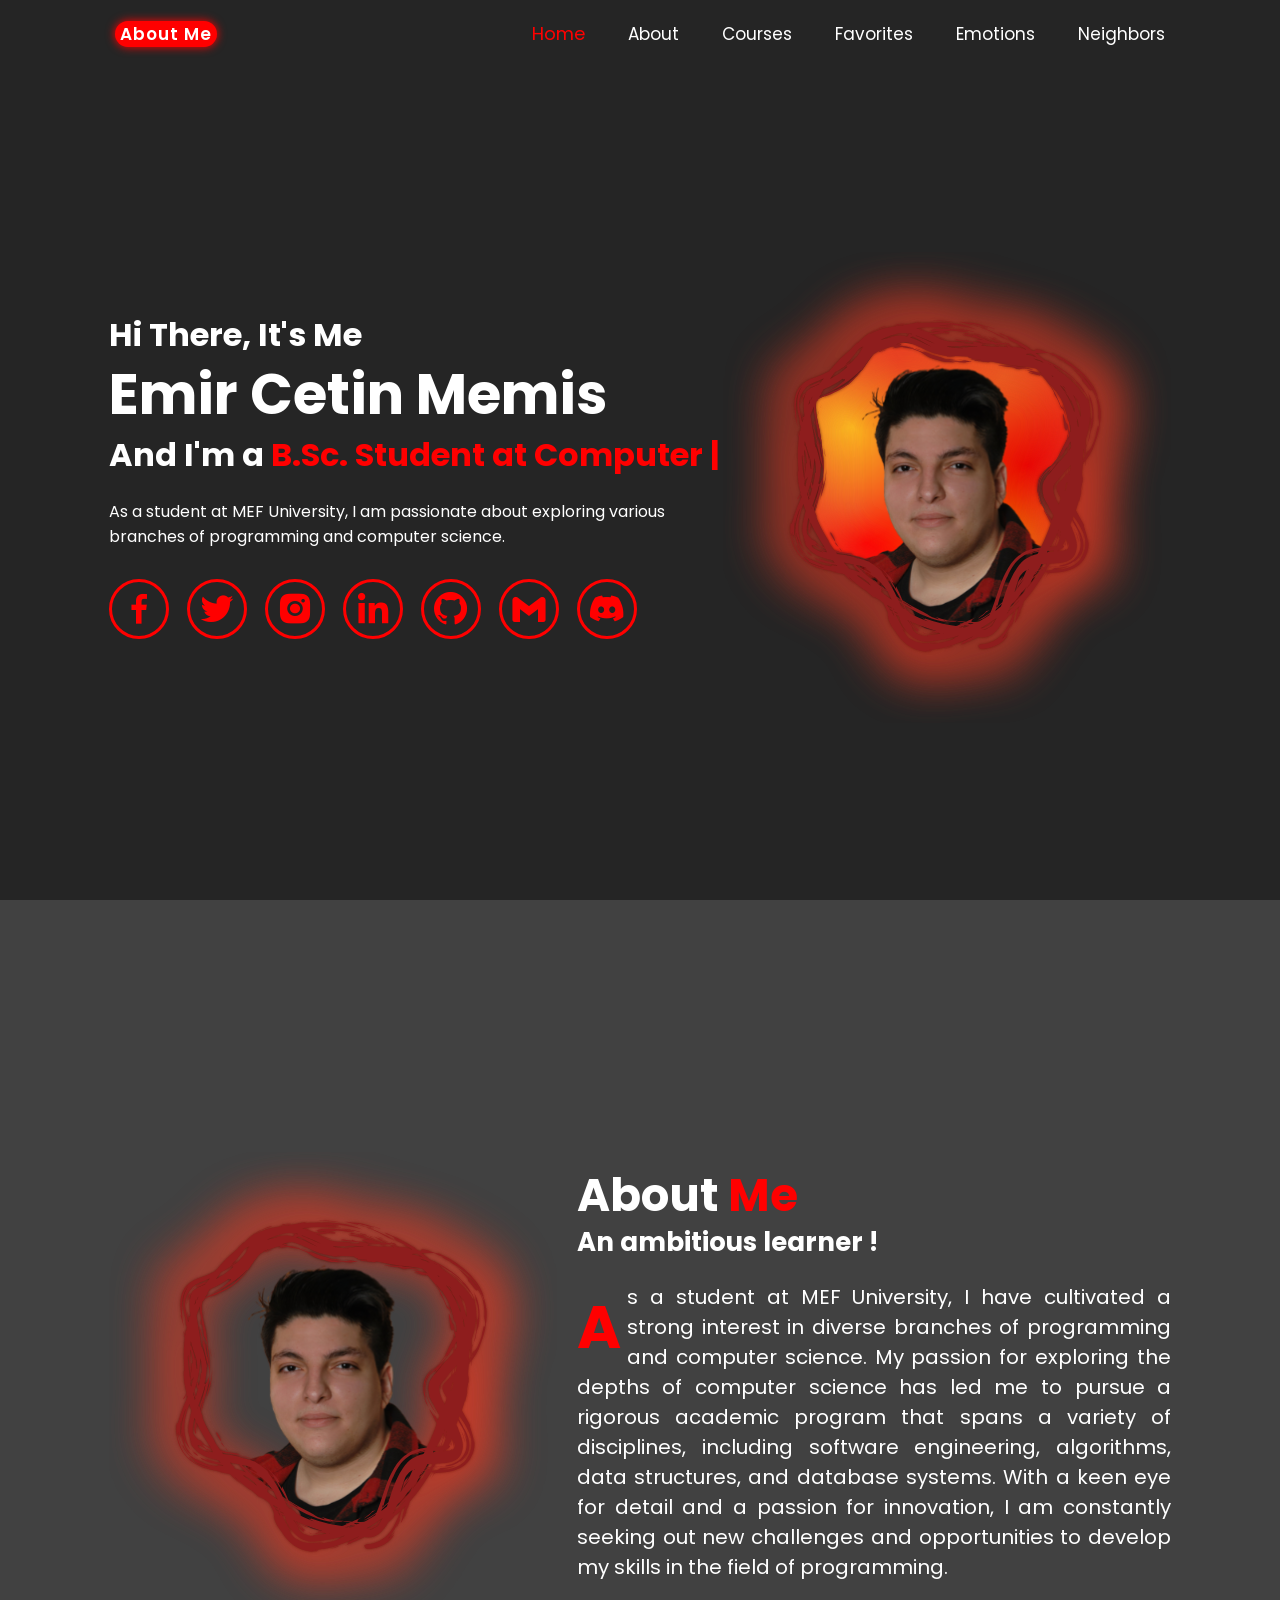
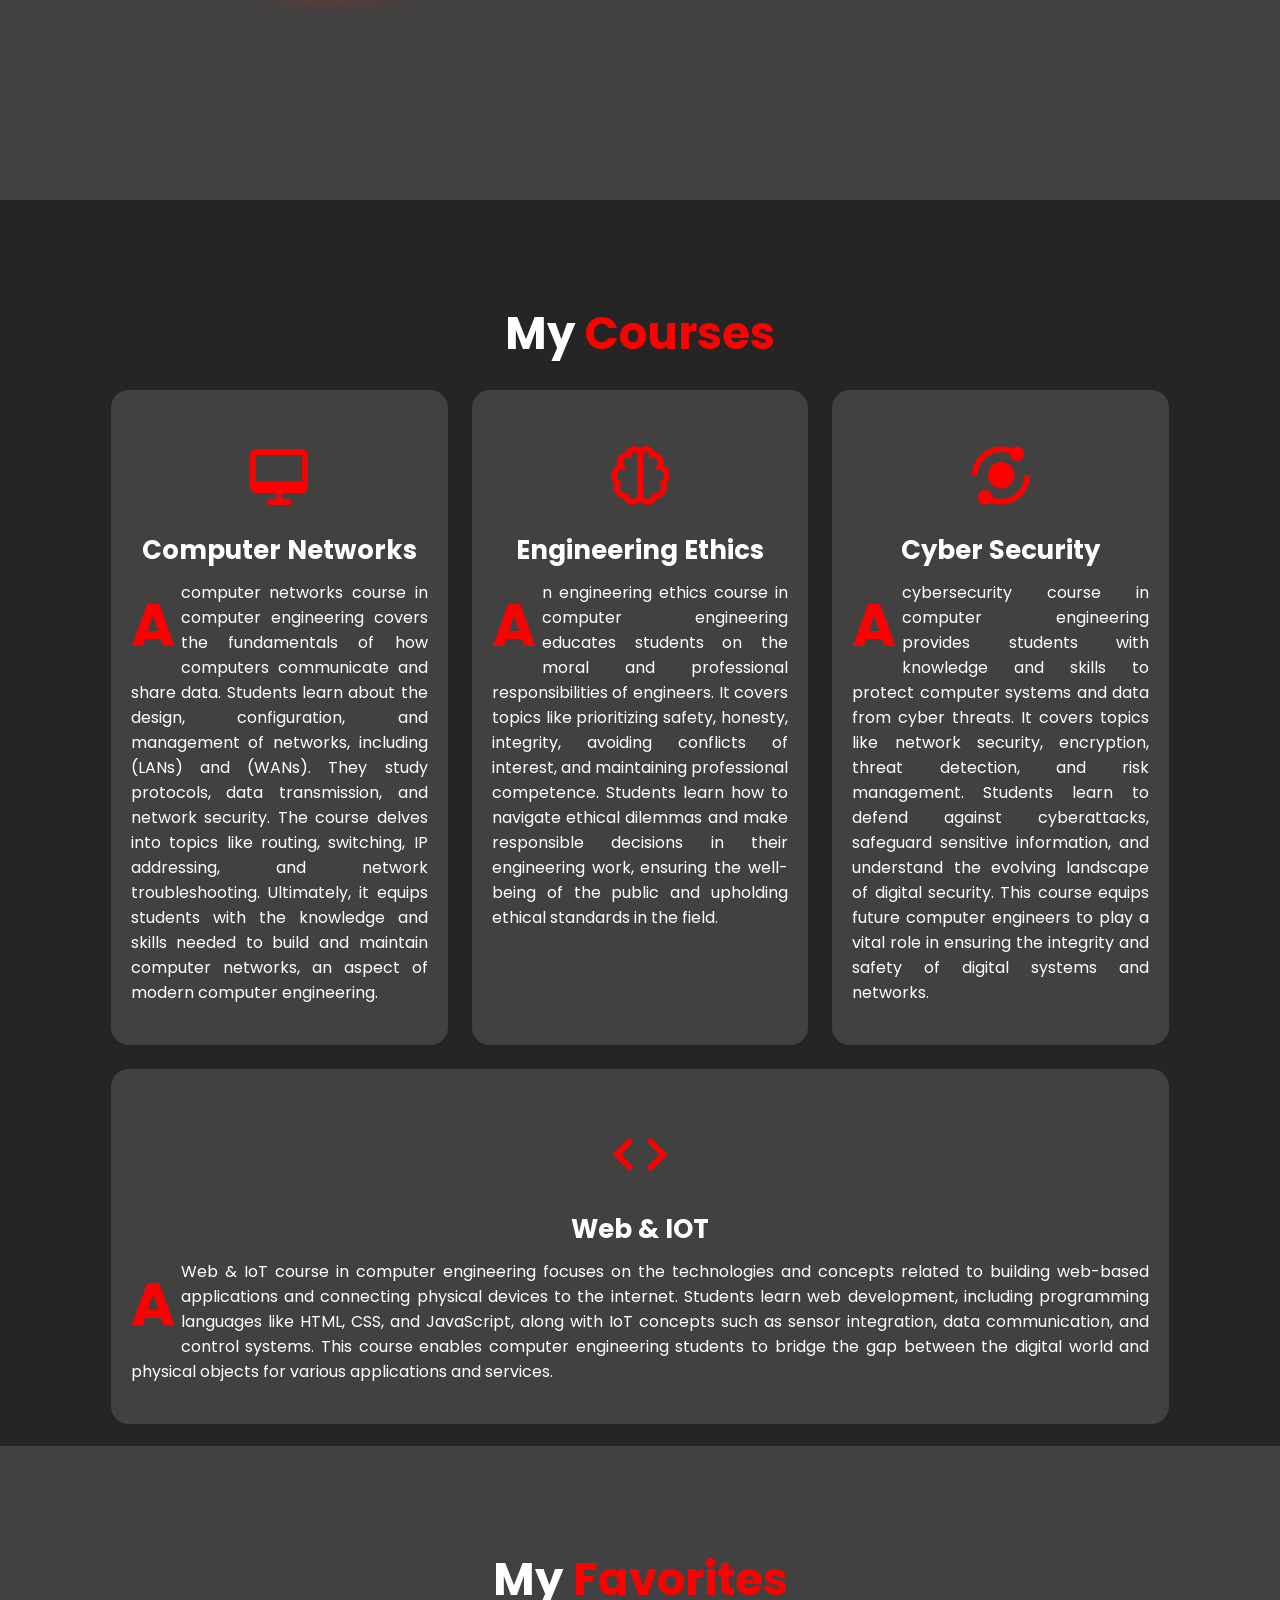
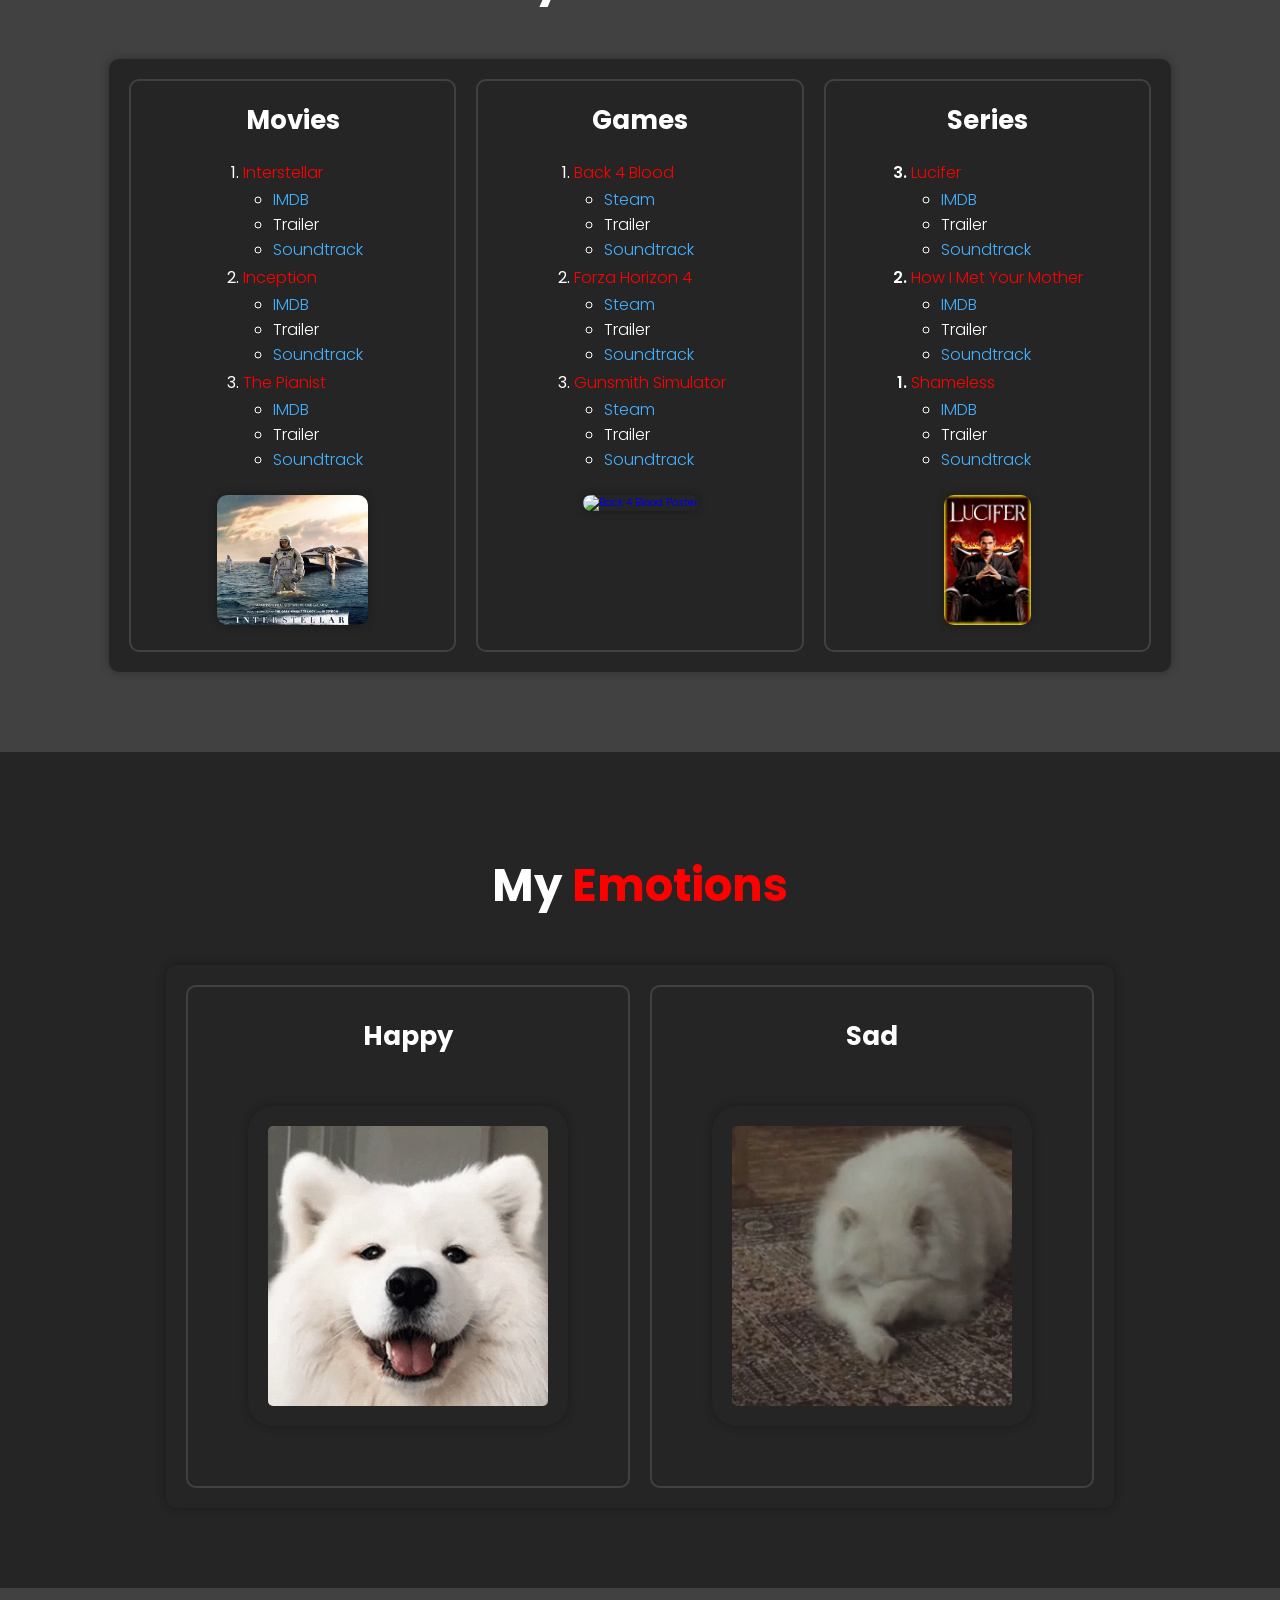
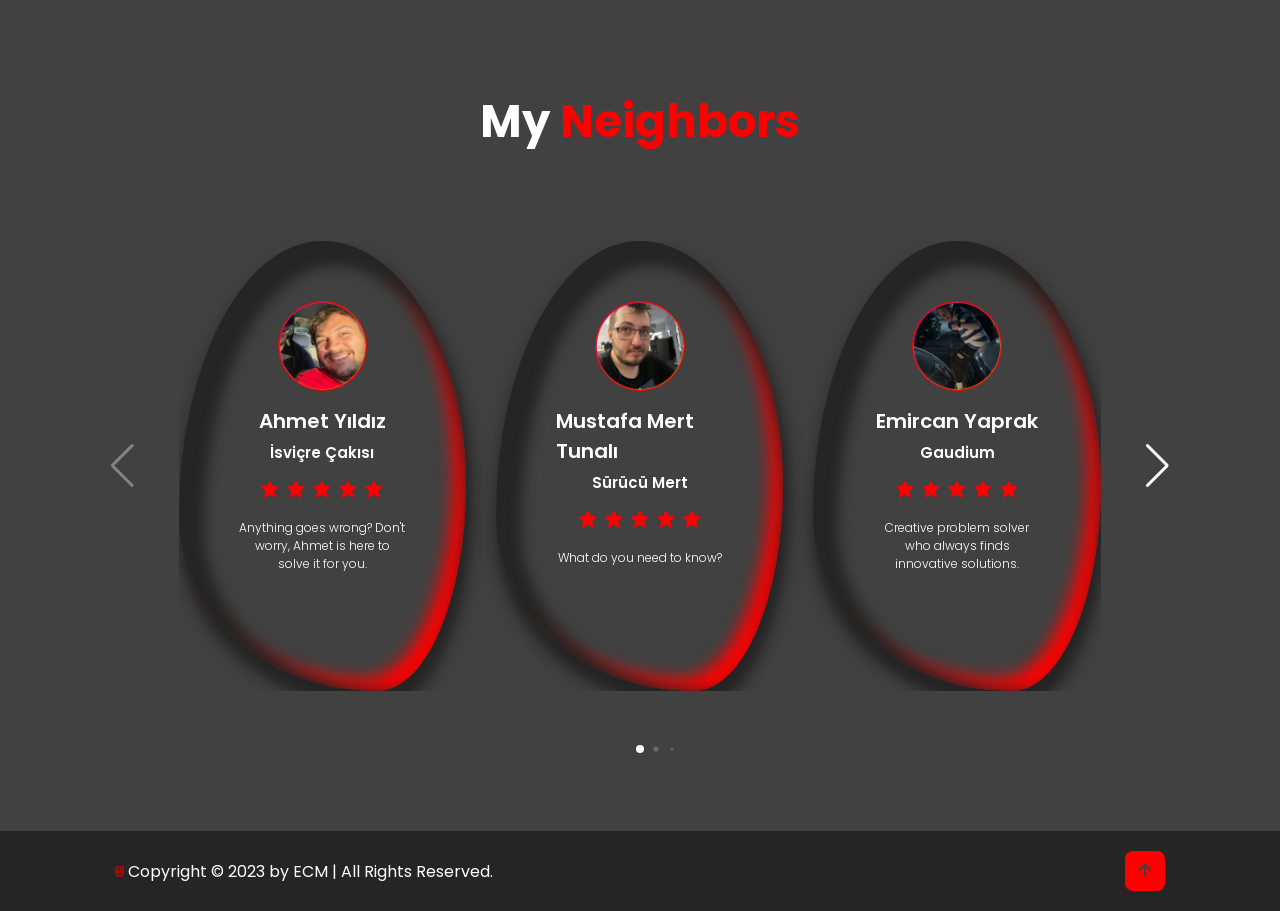
==== index.html @ 89699584 "name change upon index error" ====
<!DOCTYPE html>
<html data-theme="dark">
    <head>
        <meta charset="UTF-8">
        <meta http-equiv="X-UA-Compatible" content="IE=edge">
        <meta name="viewport" content="width=device-width, initial-scale=1.0">

        <meta name="keywords" content="EÇM, ECM, ecm, eçm, emir, çetin, memiş, cetin, memis, emir çetin, emir cetin, emir memis, emir memiş, cetin memis, cetin memis, emir çetin memiş, emir cetin memis, Emir Çetin Memiş, Emir Cetin Memis">
        <meta name="description" content="This is about me page of Emir Cetin Memis">
        <meta name="Copyright" content="@Emir Cetin Memis | All rights reserved">
        <meta name="title" content="AboutMe - Emir Cetin Memis">
        <meta name="author" content="Emir Cetin Memis">
        <meta name="language" content="English">

        <title>AboutMe - Emir Cetin Memis</title>
        <link rel="icon" href="assets/site/favicon.ico">
        
        <link href='https://unpkg.com/boxicons@2.1.4/css/boxicons.min.css' rel='stylesheet'>
        <link rel="stylesheet" href="https://cdn.jsdelivr.net/npm/swiper@9/swiper-bundle.min.css">
        <link rel="stylesheet" href="styles/styleme.css">
    </head>
    <body>
        <header class="header">
            <button id="mode-toggle" class="theme_switcher">About Me</button>
            <div class='bx bx-menu' id="menu-icon"></div>
            <nav class="navbar">
                <a href="#home" class="active">Home</a>
                <a href="#about">About</a>
                <a href="#courses">Courses</a>
                <a href="#favorites">Favorites</a>
                <a href="#emotions">Emotions</a>
                <a href="#neighbors">Neighbors</a>
            </nav>
        </header>

        <section class="home" id="home">
            <div class="home-content">
                <h3>Hi There, It's Me</h3>
                <h1>Emir Cetin Memis</h1>
                <h3>And I'm a <span class="multiple-text"></span></h3>
                <p>As a student at MEF University, I am passionate about exploring various branches of programming and computer science.</p>
                <div class="social-media">
                    <a href="https://www.facebook.com/emircetinmemis" target="_blank"><i class='bx bxl-facebook'></i></a>
                    <a href="https://twitter.com/emircetinmemis" target="_blank"><i class='bx bxl-twitter'></i></a>
                    <a href="https://www.instagram.com/emircetinmemis.ecm" target="_blank"><i class='bx bxl-instagram-alt'></i></a>
                    <a href="https://www.linkedin.com/in/emircetinmemis" target="_blank"><i class='bx bxl-linkedin'></i></a>
                    <a href="https://github.com/emircetinmemis" target="_blank"><i class='bx bxl-github'></i></a>
                    <a href="mailto:memise@mef.edu.tr"><i class='bx bxl-gmail'></i></a>
                    <a href="https://discordapp.com/channels/422837677201817620" target="_blank"><i class='bx bxl-discord-alt'></i></a>
                </div>
            </div>
            <div class="home-img">
                <img src="assets/ecm/home.svg" alt="">
            </div>
        </section>

        <section class="about" id="about">
            <div class="about-img">
                <img src="assets/ecm/about.svg" alt="">
            </div>

            <div class="about-content">
                <h2 class="heading">About <span>Me</span></h2>
                <h3>An ambitious learner !</h3>
                <p><span class="drop_caps">A</span>s a student at MEF University, I have cultivated a strong interest in diverse branches of programming and computer science. My passion for exploring the depths of computer science has led me to pursue a rigorous academic program that spans a variety of disciplines, including software engineering, algorithms, data structures, and database systems. With a keen eye for detail and a passion for innovation, I am constantly seeking out new challenges and opportunities to develop my skills in the field of programming.</p>
            </div>
        </section>

        <section class="courses" id="courses">
            <h2 class="heading">My <span>Courses</span></h2>
            <div class="courses-container equal-height">
                <div class="courses-box">
                    <i class='bx bx-desktop'></i>
                    <h3>Computer Networks</h3>
                    <p><span class="drop_caps">A</span>computer networks course in computer engineering covers the fundamentals of how computers communicate and share data. Students learn about the design, configuration, and management of networks, including (LANs) and (WANs). They study protocols, data transmission, and network security. The course delves into topics like routing, switching, IP addressing, and network troubleshooting. Ultimately, it equips students with the knowledge and skills needed to build and maintain computer networks, an aspect of modern computer engineering.</p>
                    <!-- <a href="#" class="btn">Read More</a> -->
                </div>
                <div class="courses-box">
                    <i class='bx bx-brain'></i>
                    <h3>Engineering Ethics</h3>
                    <p><span class="drop_caps">A</span>n engineering ethics course in computer engineering educates students on the moral and professional responsibilities of engineers. It covers topics like prioritizing safety, honesty, integrity, avoiding conflicts of interest, and maintaining professional competence. Students learn how to navigate ethical dilemmas and make responsible decisions in their engineering work, ensuring the well-being of the public and upholding ethical standards in the field.</p>
                    <!-- <a href="#" class="btn">Read More</a> -->
                </div>
                <div class="courses-box">
                    <i class='bx bxs-analyse'></i>
                    <h3>Cyber Security</h3>
                    <p><span class="drop_caps">A</span>cybersecurity course in computer engineering provides students with knowledge and skills to protect computer systems and data from cyber threats. It covers topics like network security, encryption, threat detection, and risk management. Students learn to defend against cyberattacks, safeguard sensitive information, and understand the evolving landscape of digital security. This course equips future computer engineers to play a vital role in ensuring the integrity and safety of digital systems and networks.</p>
                    <!-- <a href="#" class="btn">Read More</a> -->
                </div>
                <div class="courses-box">
                    <i class='bx bx-code'></i>
                    <h3>Web & IOT</h3>
                    <p><span class="drop_caps">A</span>Web & IoT course in computer engineering focuses on the technologies and concepts related to building web-based applications and connecting physical devices to the internet. Students learn web development, including programming languages like HTML, CSS, and JavaScript, along with IoT concepts such as sensor integration, data communication, and control systems. This course enables computer engineering students to bridge the gap between the digital world and physical objects for various applications and services.</p>
                    <!-- <a href="#" class="btn">Read More</a> -->
                </div>
            </div>
        </section>

        <section class="favorites" id="favorites">
            <h2 class="heading">My <span>Favorites</span></h2>
            <div class="favorites-grid">
                <div class="favorites-category">
                    <h3>Movies</h3>
                    <ol>
                        <li>
                            <a>Interstellar</a>
                            <ul>
                                <li>
                                    <a class="colored" href="https://www.imdb.com/title/tt0816692/" target="_blank">IMDB</a>
                                </li>
                                <li>
                                    <a href="https://www.youtube.com/watch?v=Lm8p5rlrSkY" target="_blank">Trailer</a>
                                </li>
                                <li>
                                    <a class="colored" href="https://www.youtube.com/watch?v=UDVtMYqUAyw" target="_blank">Soundtrack</a>
                                </li>
                            </ul>
                        </li>
                        <li>
                            <a>Inception</a>
                            <ul>
                                <li>
                                    <a class="colored" href="https://www.imdb.com/title/tt1375666/" target="_blank">IMDB</a>
                                </li>
                                <li>
                                    <a href="https://www.youtube.com/watch?v=YoHD9XEInc0" target="_blank">Trailer</a>
                                </li>
                                <li>
                                    <a class="colored" href="https://www.youtube.com/watch?v=RxabLA7UQ9k" target="_blank">Soundtrack</a>
                                </li>
                            </ul>
                        </li>
                        <li>
                            <a>The Pianist</a>
                            <ul>
                                <li>
                                    <a class="colored" href="https://www.imdb.com/title/tt0253474/" target="_blank">IMDB</a>
                                </li>
                                <li>
                                    <a href="https://www.youtube.com/watch?v=BFwGqLa_oAo" target="_blank">Trailer</a>
                                </li>
                                <li>
                                    <a class="colored" href="https://www.youtube.com/watch?v=tRR9yYrX_ds" target="_blank">Soundtrack</a>
                                </li>
                            </ul>
                        </li>
                    </ol>
                    <a href="https://www.youtube.com/watch?v=Lm8p5rlrSkY" target="_blank">
                        <img src="assets/favorites/Interstellar.png" alt="Interstellar Poster">
                    </a>
                </div>
                <div class="favorites-category">
                    <h3>Games</h3>
                    <ol>
                        <li>
                            <a>Back 4 Blood</a>
                            <ul>
                                <li>
                                    <a class="colored" href="https://store.steampowered.com/agecheck/app/924970/?l=turkish&curator_clanid=9989567" target="_blank">Steam</a>
                                </li>
                                <li>
                                    <a href="https://www.youtube.com/watch?v=kyBbYndoyTE" target="_blank">Trailer</a>
                                </li>
                                <li>
                                    <a class="colored" href="https://www.youtube.com/watch?v=R7APe1lzZrM&list=PLLzbN9BEBxmovKc0Z2NfwnO0VaniKpsg8" target="_blank">Soundtrack</a>
                                </li>
                            </ul>
                        </li>
                        <li>
                            <a>Forza Horizon 4</a>
                            <ul>
                                <li>
                                    <a class="colored" href="https://store.steampowered.com/app/1293830/Forza_Horizon_4/" target="_blank">Steam</a>
                                </li>
                                <li>
                                    <a href="https://www.youtube.com/watch?v=5xy4n73WOMM" target="_blank">Trailer</a>
                                </li>
                                <li>
                                    <a class="colored" href="https://www.youtube.com/watch?v=GYeADDB0Rt8" target="_blank">Soundtrack</a>
                                </li>
                            </ul>
                        </li>
                        <li>
                            <a>Gunsmith Simulator</a>
                            <ul>
                                <li>
                                    <a class="colored" href="https://store.steampowered.com/app/1101120/Gunsmith_Simulator/" target="_blank">Steam</a>
                                </li>
                                <li>
                                    <a href="https://www.youtube.com/watch?v=2zhEWyHr-mE" target="_blank">Trailer</a>
                                </li>
                                <li>
                                    <a class="colored" href="https://www.youtube.com/watch?v=2zhEWyHr-mE" target="_blank">Soundtrack</a>
                                </li>
                            </ul>
                        </li>
                    </ol>
                    <a href="https://www.youtube.com/watch?v=kyBbYndoyTE" target="_blank">
                        <img src="assets/favorites/Back 4 Blood.png" alt="Back 4 Blood Poster">
                    </a>
                </div>
                <div class="favorites-category">
                    <h3>Series</h3>
                    <ol>
                        <li class="reverted">
                            <a>Lucifer</a>
                            <ul>
                                <li>
                                    <a class="colored" href="https://www.imdb.com/title/tt4052886/" target="_blank">IMDB</a>
                                </li>
                                <li>
                                    <a href="https://www.youtube.com/watch?v=X4bF_quwNtw" target="_blank">Trailer</a>
                                </li>
                                <li>
                                    <a class="colored" href="https://www.youtube.com/watch?v=0sZY25HdpIc&list=PLf7sttsrRSF6RNW2dW5m2ZnvT1CNF7y-Q" target="_blank">Soundtrack</a>
                                </li>
                            </ul>
                        </li>
                        <li class="reverted">
                            <a>How I Met Your Mother</a>
                            <ul>
                                <li>
                                    <a class="colored" href="https://www.imdb.com/title/tt0460649/" target="_blank">IMDB</a>
                                </li>
                                <li>
                                    <a href="https://www.youtube.com/watch?v=cjJLEYMzpjc" target="_blank">Trailer</a>
                                </li>
                                <li>
                                    <a class="colored" href="https://www.youtube.com/watch?v=MiZ6AUXd2b4&list=PLLdquFRD7Yb40GJOzBJbdEct3Q9sNdl-z" target="_blank">Soundtrack</a>
                                </li>
                            </ul>
                        </li>
                        <li class="reverted">
                            <a>Shameless</a>
                            <ul>
                                <li>
                                    <a class="colored" href="https://www.imdb.com/title/tt1586680/" target="_blank">IMDB</a>
                                </li>
                                <li>
                                    <a href="https://www.youtube.com/watch?v=oTiIVByydL8" target="_blank">Trailer</a>
                                </li>
                                <li>
                                    <a class="colored" href="https://www.youtube.com/watch?v=G-x4z5naya4&list=PLmgIPlKgAJIKnAMLMI2OvvNsWC1YU-YBv" target="_blank">Soundtrack</a>
                                </li>
                            </ul>
                        </li>
                    </ol>
                    <a href="https://www.youtube.com/watch?v=X4bF_quwNtw" target="_blank">
                        <img src="assets/favorites/Lucifer.png" alt="Lucifer Poster">
                    </a>
                </div>
            </div>
        </section>

        <section class="emotions" id="emotions">
            <h2 class="heading">My <span>Emotions</span></h2>
            <div class="emotions-grid">
                <div class="emote-card">
                    <h3>Happy</h3>
                    <img src="assets/emotions/happy.gif" alt="Happy Mode !">
                </div>
                <div class="emote-card">
                    <h3>Sad</h3>
                    <img src="assets/emotions/sad.gif" alt="Sad Mode !">
                </div>
            </div>
        </section>

        <section class="neighbors" id="neighbors">
            <h2 class="heading">My <span>Neighbors</span></h2>
            <div class="neighbors-container">
                <div class="box mySwiper">
                    <div class="content swiper-wrapper">
                        <div class="card swiper-slide">
                            <div class="card-content">
                                <div class="image">
                                    <img src="assets/neighbors/ahmet.png" alt="">
                                </div>
                                <div class="name-profession">
                                    <span class="tname">Ahmet Yıldız</span>
                                    <span class="tprofession">İsviçre Çakısı</span>
                                </div>
                                <div class="rating">
                                    <i class="bx bxs-star"></i>
                                    <i class="bx bxs-star"></i>
                                    <i class="bx bxs-star"></i>
                                    <i class="bx bxs-star"></i>
                                    <i class="bx bxs-star"></i>
                                </div>
                                <div class="text">
                                    <p>Anything goes wrong? Don't worry, Ahmet is here to solve it for you.</p>
                                </div>
                            </div>
                        </div>
                        <div class="card swiper-slide">
                            <div class="card-content">
                                <div class="image">
                                    <img src="assets/neighbors/mustafa.png" alt="">
                                </div>
                                <div class="name-profession">
                                    <span class="tname">Mustafa Mert Tunalı</span>
                                    <span class="tprofession">Sürücü Mert</span>
                                </div>
                                <div class="rating">
                                    <i class="bx bxs-star"></i>
                                    <i class="bx bxs-star"></i>
                                    <i class="bx bxs-star"></i>
                                    <i class="bx bxs-star"></i>
                                    <i class="bx bxs-star"></i>
                                </div>
                                <div class="text">
                                    <p>What do you need to know?</p>
                                </div>
                            </div>
                        </div>
                        <div class="card swiper-slide">
                            <div class="card-content">
                                <div class="image">
                                    <img src="assets/neighbors/emircan.png" alt="">
                                </div>
                                <div class="name-profession">
                                    <span class="tname">Emircan Yaprak</span>
                                    <span class="tprofession">Gaudium</span>
                                </div>
                                <div class="rating">
                                    <i class="bx bxs-star"></i>
                                    <i class="bx bxs-star"></i>
                                    <i class="bx bxs-star"></i>
                                    <i class="bx bxs-star"></i>
                                    <i class="bx bxs-star"></i>
                                </div>
                                <div class="text">
                                    <p>Creative problem solver who always finds innovative solutions.</p>
                                </div>
                            </div>
                        </div>
                        <div class="card swiper-slide">
                            <div class="card-content">
                                <div class="image">
                                    <img src="assets/neighbors/pelin.png" alt="">
                                </div>
                                <div class="name-profession">
                                    <span class="tname">Pelin Mişe</span>
                                    <span class="tprofession">Tavla Master</span>
                                </div>
                                <div class="rating">
                                    <i class="bx bxs-star"></i>
                                    <i class="bx bxs-star"></i>
                                    <i class="bx bxs-star"></i>
                                    <i class="bx bxs-star"></i>
                                    <i class="bx bxs-star"></i>
                                </div>
                                <div class="text">
                                    <p>Ambitious, but sometimes gets too fixated on one thing because of it.</p>
                                </div>
                            </div>
                        </div>
                        <div class="card swiper-slide">
                            <div class="card-content">
                                <div class="image">
                                    <img src="assets/neighbors/kerem.png" alt="">
                                </div>
                                <div class="name-profession">
                                    <span class="tname">Keremius Kayatha</span>
                                    <span class="tprofession">UnKnown?</span>
                                </div>
                                <div class="rating">
                                    <i class="bx bxs-star"></i>
                                    <i class="bx bxs-star"></i>
                                    <i class="bx bxs-star"></i>
                                    <i class="bx bxs-star"></i>
                                    <i class="bx bxs-star"></i>
                                </div>
                                <div class="text">
                                    <p>He is probably coming from space from another universe.</p>
                                </div>
                            </div>
                        </div>
                        <div class="card swiper-slide">
                            <div class="card-content">
                                <div class="image">
                                    <img src="assets/neighbors/cem.png" alt="">
                                </div>
                                <div class="name-profession">
                                    <span class="tname">Cem Baysal</span>
                                    <span class="tprofession">Periculosum</span>
                                </div>
                                <div class="rating">
                                    <i class="bx bxs-star"></i>
                                    <i class="bx bxs-star"></i>
                                    <i class="bx bxs-star"></i>
                                    <i class="bx bxs-star"></i>
                                    <i class="bx bxs-star"></i>
                                </div>
                                <div class="text">
                                    <p>Any emonotional condition, he is the one with a solution.</p>
                                </div>
                            </div>
                        </div>
                        <div class="card swiper-slide">
                            <div class="card-content">
                                <div class="image">
                                    <img src="assets/neighbors/talha.png" alt="">
                                </div>
                                <div class="name-profession">
                                    <span class="tname">Mehmet Talha Bozan</span>
                                    <span class="tprofession">Gladiator</span>
                                </div>
                                <div class="rating">
                                    <i class="bx bxs-star"></i>
                                    <i class="bx bxs-star"></i>
                                    <i class="bx bxs-star"></i>
                                    <i class="bx bxs-star"></i>
                                    <i class="bx bxs-star"></i>
                                </div>
                                <div class="text">
                                    <p>So much fun to work with.</p>
                                </div>
                            </div>
                        </div>
                    </div>
                    <div class="swiper-button-next"></div>
                    <div class="swiper-button-prev"></div>
                    <div class="swiper-pagination"></div>
                </div>
            </div>
        </section>

        <footer class="footer">
            <div class="footer-text">
                <p> <span><img style="width: auto; height: 1.1rem; justify-self: center;" src="assets/site/logo.png" alt=""></span> Copyright &copy; 2023 by ECM | All Rights Reserved.</p>
            </div>

            <div class="footer-iconTop">
                <a href="#home"><i class='bx bx-up-arrow-alt'></i></a>
            </div>
        </footer>

        <script src="scripts/swiper.js"></script>
        <script src="scripts/scroller.js"></script>
        <script src="scripts/type_animation.js"></script>
        <script src="scripts/logicme.js"></script>
    </body>
</html>
---- styles/styleme.css ----
@import url('https://fonts.googleapis.com/css2?family=Poppins:wght@300;400;500;600;700;800;900&display=swap');





* {
    margin: 0;
    padding: 0;
    box-sizing: border-box;
    text-decoration: none;
    border: none;
    outline: none;
    scroll-behavior: smooth;
    font-family: 'Poppins', sans-serif;
}

[data-theme="dark"] {
    --bg-color: #252525;
    --second-bg-color: #414141;
    --text-color: #ffffff;
    --main-color: #ff0000;
}
[data-theme="light"] {
    --bg-color: #ffffff;
    --second-bg-color: #f5f5f5;
    --text-color: #000000;
    --main-color: #ff0000;
}

*::selection {
    background: var(--main-color);
    color: var(--bg-color);
}
html {
    font-size: 62.5%;
    overflow-x: hidden;
}
body {
    background: var(--bg-color);
    color: var(--text-color);
}
section {
    min-height: 100vh;
    padding: 10rem 8.5% 2rem;
}





.header {
    position: fixed;
    top: 0;
    left: 0;
    width: 100%;
    padding: 2rem 9%;
    background: var(--bg-color);
    display: flex;
    justify-content: space-between;
    align-items: center;
    z-index: 100;
}
.header.sticky {
    border-bottom: .1rem solid rgba(0, 0, 0, .2);
}
.logo {
    font-size: 1.8rem;
    color: var(--text-color);
    font-weight: 600;
}
.navbar a {
    font-size: 1.7rem;
    color: var(--text-color);
    margin-left: 4rem;
    transition: 0.3s;
}
.navbar a:hover,
.navbar a.active {
    color: var(--main-color);
    font-size: 1.8rem;
}
.theme_switcher {
    z-index: 100;
    cursor: pointer;
    transition: .5s ease;
    display: inline-block;
    padding: 0rem 0.5rem;
    background: var(--main-color);
    border-radius: 4rem;
    box-shadow: 0 0 1rem var(--main-color);
    font-size: 1.7rem;
    color: var(--text-color);
    letter-spacing: .1rem;
    font-weight: 600;
}
.theme_switcher:hover {
    box-shadow: none;
}
#menu-icon {
    font-size: 3.6rem;
    color: var(--text-color);
    display: none;
}





.home {
    display: flex;
    justify-content: center;
    align-items: center;
}
.home-img img {
    width: 35vw;
    animation: floatImage 3.7s ease-in-out infinite;
}
@keyframes floatImage {
    0% {
        transform: translateY(0);
    }

    50% {
        transform: translateY(-2.4rem);
    }

    100% {
        transform: translateY(0);
    }
}
.home-content h3 {
    font-size: 3.2rem;
    font-weight: 700;
}
.home-content h3:nth-of-type(2) {
    margin-bottom: 2rem;
}
span {
    color: var(--main-color);
}
.home-content h1 {
    font-size: 5.6rem;
    font-weight: 700;
    line-height: 1.3;
}
.home-content p {
    font-size: 1.6rem;
}
.social-media a {
    display: inline-flex;
    justify-content: center;
    align-items: center;
    width: 6rem;
    height: 6rem;
    background: transparent;
    border: .3rem solid var(--main-color);
    border-radius: 50%;
    font-size: 4rem;
    color: var(--main-color);
    margin: 3rem 1.5rem 3rem 0;
    transition: .5s ease;
}
.social-media a:hover {
    background: var(--main-color);
    color: var(--second-bg-color);
    box-shadow: 0 0 1rem var(--main-color);
}
.btn {
    display: inline-block;
    padding: 1rem 2.8rem;
    background: var(--main-color);
    border-radius: 4rem;
    box-shadow: 0 0 1rem var(--main-color);
    font-size: 1.6rem;
    color: var(--text-color);
    letter-spacing: .1rem;
    font-weight: 600;
    transition: .5s ease;
}
.btn:hover {
    box-shadow: none;
}





.about {
    display: flex;
    justify-content: center;
    align-items: center;
    gap: 2rem;
    background: var(--second-bg-color);
}
.about-img img {
    width: 35vw;
}
.heading {
    text-align: center;
    font-size: 4.5rem;
}
.about-content h2 {
    text-align: left;
    line-height: 1.2;
}
.about-content h3 {
    font-size: 2.6rem;
}
.about-content p {
    font-size: 2rem;
    margin: 2rem 0 3rem;
    text-align: justify;
}
.about-content .drop_caps {
    color: var(--main-color);
    font-size: 6rem;
    font-weight: bold;
    float: left;
    margin-right: 6px;
}





.courses {
    justify-content: center;
    align-items: center;
    gap: 2rem;
    background: var(--bg-color);
}
.courses h2 {
    margin-bottom: 2rem;
}
.courses-container {
    display: flex;
    justify-content: center;
    flex-wrap: wrap;
    gap: 2rem;
}
.courses-container .courses-box {
    flex: 1 1 30rem;
    background: var(--second-bg-color);
    padding: 3rem 2rem 4rem;
    border-radius: 2rem;
    text-align: center;
    border: .2rem solid var(--bg-color);
    transition: .5s ease;
}
.courses-box:hover {
    border-color: var(--main-color);
    transform: scale(1.02);
}
.courses-box i {
    font-size: 7rem;
    margin-top: 2rem;
    color: var(--main-color);
}
.courses-box h3 {
    font-size: 2.6rem;
    margin-top: 2rem;
}
.courses-box p {
    font-size: 1.6rem;
    margin-top: 1rem;
    text-align: justify;
}
.courses-box .drop_caps {
    color: var(--main-color);
    font-size: 6rem;
    font-weight: bold;
    float: left;
    margin-right: 6px;
}





.favorites {
    background: var(--second-bg-color);
    color: var(--text-color);
    gap: 2rem;
    text-align: center;
    padding-bottom: 7rem;
    align-items: center;
    flex-direction: column;
    display: flex;
    min-height: auto;
}

.favorites h2 {
    margin-bottom: 1.5rem;
}

.favorites-grid {
    background: var(--bg-color);
    border-radius: 10px;
    padding: 20px;
    margin: 10px;
    display: flex;
    flex-direction: row;
    gap: 2rem;
    box-shadow: 0 0 10px rgba(0, 0, 0, 0.3);
    min-width: 100%;
}

.favorites-grid .favorites-category {
    flex: 1 1 30rem;
    background: var(--bg-color);
    padding: 2rem 1rem 2rem;
    border-radius: 1rem;
    display: flex;
    flex-direction: column;
    align-items: center;
    border: .2rem solid var(--second-bg-color);
    transition: .5s ease;
}

.favorites-category h3 {
    font-size: 2.6rem;
    margin-top: 0rem;
    color: var(--text-color);
    margin-bottom: 1rem;
}

.favorites-category ol {
    font-size: 1.6rem;
    margin-top: 1rem;
    margin-left: 2rem;
    text-align: justify;
}

.favorites-category ol li a {
    color: var(--main-color);
    font-weight: 300;
}

.favorites-category ol li ul {
    margin-top: 0.2rem;
    margin-bottom: 0.3rem;
    margin-left: 3rem;
    text-align: justify;
}

.favorites-category ol li ul li a {
    color: var(--text-color);
    font-weight: 300;
    text-decoration: none;
}
.favorites-category ol li ul li a:hover {
    text-decoration: underline;
}
.favorites-category ol li ul li .colored {
    color: rgb(68, 177, 255);
    font-weight: 300;
    text-decoration: none;
}

.favorites-category ol{
    counter-reset: my-custom-counter 4;
}

.favorites-category ol .reverted {
    counter-increment: my-custom-counter -1;
}

.favorites-category ol .reverted::marker {
    content: counter(my-custom-counter) ". ";
    font-weight: 600;
}

.favorites-category img {
    width: auto;
    height: 13rem;
    margin-top: 2rem;
    border-radius: 10px;
    box-shadow: 0 0 10px rgba(0, 0, 0, 0.3);
}





.emotions {
    background: var(--bg-color);
    color: var(--text-color);
    gap: 2rem;
    text-align: center;
    padding-bottom: 7rem;
    align-items: center;
    flex-direction: column;
    display: flex;
    min-height: auto;
}

.emotions h2 {
    margin-bottom: 1.5rem;
}

.emotions-grid {
    background: var(--bg-color);
    border-radius: 10px;
    padding: 20px;
    margin: 10px;
    display: flex;
    flex-direction: row;
    gap: 2rem;
    box-shadow: 0 0 10px rgba(0, 0, 0, 0.3);
    min-width: auto;
}

.emotions-grid .emote-card {
    flex: 1 1 30rem;
    background: var(--bg-color);
    padding: 2rem 1rem 2rem;
    border-radius: 1rem;
    display: flex;
    flex-direction: column;
    align-items: center;
    border: .2rem solid var(--second-bg-color);
    transition: .5s ease;
}

.emote-card h3 {
    font-size: 2.6rem;
    margin-top: 1rem;
    margin-bottom: 1rem;
    color: var(--text-color);
    margin-bottom: 1rem;
}

.emote-card img {
    width: auto;
    height: 32rem;
    padding: 2rem 2rem 2rem;
    margin-top: 4rem;
    margin-bottom: 4rem;
    margin-left: 5rem;
    margin-right: 5rem;
    border-radius: 25px;
    box-shadow: 0 0 10px rgba(0, 0, 0, 0.3);
    animation: zoomImage 3.7s ease-in-out infinite;
}

@keyframes zoomImage {
    0%, 100% {
        transform: scale(1); /* Normal size */
    }

    50% {
        transform: scale(1.3); /* Zoomed in */
    }
}





.neighbors {
    min-height: auto;
    background: var(--second-bg-color);
    display: flex;
    flex-direction: column;
    align-items: center;
    padding-bottom: 7rem;
}
.neighbors h2 {
    margin-bottom: 1.5rem;
}
.neighbors-container {
    position: relative;
    width: 100%;
    height: 100%;
    padding: 7rem;
}
.neighbors-container .box {
    overflow: hidden;
}
.image img {
    width: 7vw;
    object-fit: 50%;
    border-radius: 50%;
    border: 0.1rem solid var(--main-color);
    animation: floatImage 3s ease-in-out infinite;
}
.card {
    width: 55rem;
    height: 45rem;
    background: transparent;
    box-shadow: 
        inset 1.25rem 1.25rem 1.25rem 1.25rem var(--bg-color),
        0.313rem 1.563rem 1.25rem var(--bg-color),
        0.313rem 1.25rem 1.875rem var(--bg-color),
        inset -1.25rem -1.25rem 1.563rem var(--main-color)
    ;
    border-radius: 50% 50% 31% 69% / 61% 54% 46% 39% ;
    transition: .5s ease-in-out;
}
.card:hover{
    border-radius:50%;
}
.card .card-content {
    position: relative;
    display: flex;
    align-items: center;
    flex-direction: column;
    padding: 6rem;
}
.card-content .name-profession {
    display: flex;
    align-items: center;
    flex-direction: column;
    margin-top: 1rem;
}
.name-profession .tname {
    font-size: 2rem;
    color: var(--text-color);
    font-weight: 600;
    margin-bottom: 0.5rem;
}
.name-profession .tprofession {
    font-size: 1.5rem;
    color: var(--text-color);
    font-weight: 600;
}
.card-content .rating {
    display: flex;
    align-items: center;
    margin-top: 1.5rem;
}
.card-content .rating i {
    font-size: 2rem;
    color: var(--main-color);
    margin: 0rem 0.3rem;
}
.card-content .text {
    display: flex;
    align-items: center;
    flex-direction: column;
    justify-content: center;
    text-align: center;
}
.card-content .text p{
    font-size: 1.2rem;
    font-weight: 300;
    margin-top: 2rem;
}
.box .swiper-button-next {
    right: 0;
    color: var(--text-color);
}
.box .swiper-button-prev {
    left: 0;
    color: var(--text-color);
}
.box .swiper-pagination-bullet {
    background: var(--text-color);
}





.footer {
    display: flex;
    justify-content: space-between;
    align-items: center;
    flex-wrap: wrap;
    padding: 2rem 9%;
    background: var(--bg-color);
}
.footer-text p {
    font-size: 1.6rem;
}
.footer-iconTop a {
    display: inline-flex;
    justify-content: center;
    align-items: center;
    padding: .8rem;
    background: var(--main-color);
    border-radius: .8rem;
    transition: .5s ease;
}
.footer-iconTop a:hover {
    box-shadow: 0 0 1rem var(--main-color);
}
.footer-iconTop a i {
    font-size: 2.4rem;
    color: var(--second-bg-color);
}





@media (max-width: 1200px) {
    html {
        font-size: 55%;
    }
}

@media (max-width: 991px) {
    .header {
        padding: 2rem 3%;
    }

    section {
        padding: 10rem 3% 2rem;
    }

    .footer {
        padding: 2rem 3%;
    }
}
@media (max-width: 768px) {
    #menu-icon {
        display: block;
    }

    .navbar {
        position: absolute;
        top: 100%;
        left: 0;
        width: 100%;
        padding: 1rem 3%;
        background: var(--bg-color);
        border-top: .1rem solid rgba(0, 0, 0, .2);
        box-shadow: 0 .5rem 1rem rgba(0, 0, 0, .2);
        display: none;
    }

    .navbar.active {
        display: block;
    }

    .navbar a {
        display: block;
        font-size: 2rem;
        margin: 3rem 0;
    }

    .home {
        flex-direction: column;
    }

    .home-content h3 {
        font-size: 2.6rem;
    }

    .home-content h1 {
        font-size: 5rem;
    }

    .home-img img {
        width: 70vw;
        margin-top: 4rem;
    }

    .about {
        flex-direction: column-reverse;
    }

    .about img {
        width: 70vw;
        margin-top: 4rem;
    }
}
@media (max-width: 450px) {
    html {
        font-size: 50%;
    }

    .contact form .input-box input {
        width: 100%;
    }

    .footer {
        flex-direction: column-reverse;
    }

    .footer p {
        text-align: center;
        margin-top: 2rem;
    }
}
@media (max-width: 365px) {
    .home-img img,
    .about-img img {
        width: 90vw;
    }
}
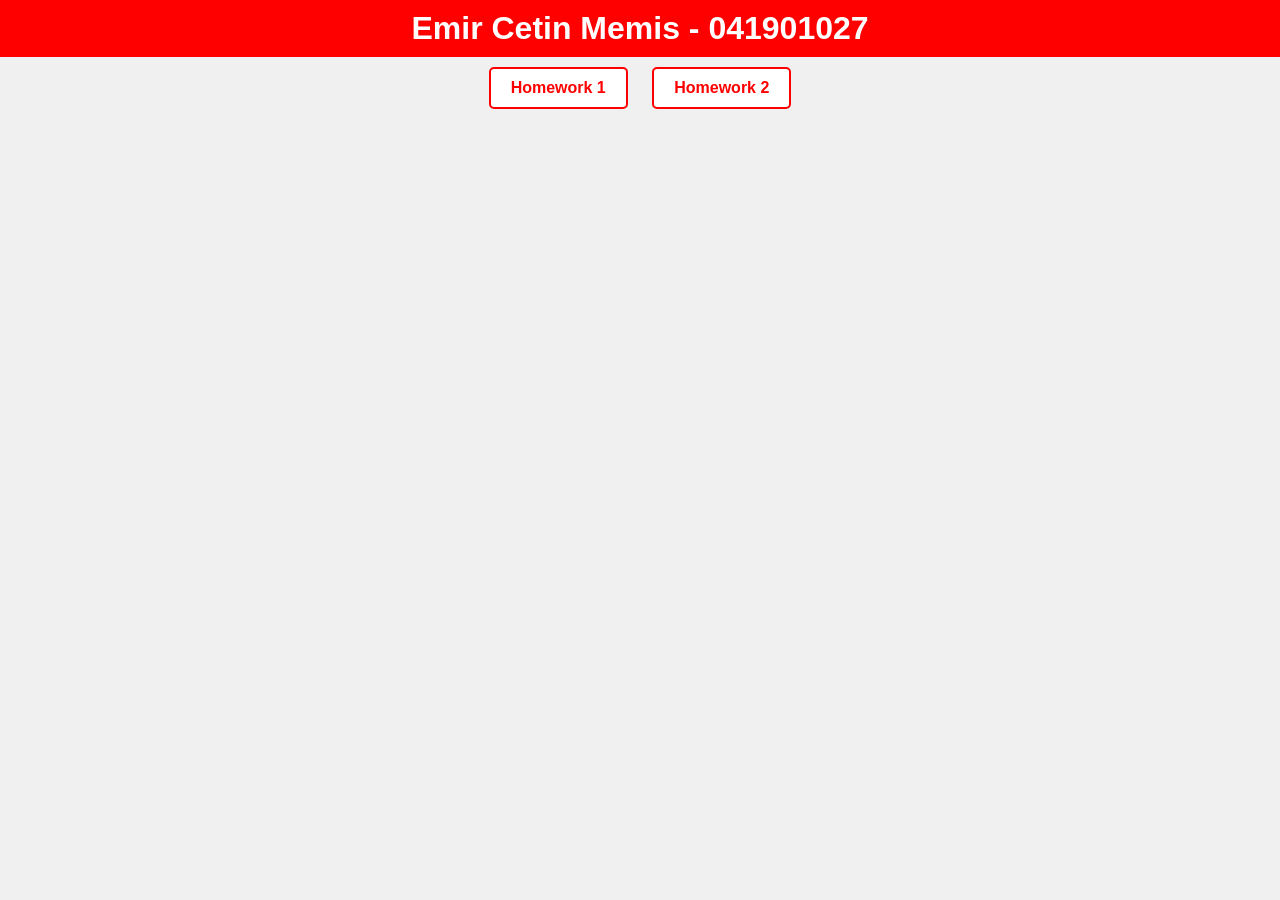
==== commit 1b659747: "version 2 with new hw added" ====
--- a/index.html
+++ b/index.html
@@ -1,444 +1,55 @@
 <!DOCTYPE html>
-<html data-theme="dark">
-    <head>
-        <meta charset="UTF-8">
-        <meta http-equiv="X-UA-Compatible" content="IE=edge">
-        <meta name="viewport" content="width=device-width, initial-scale=1.0">
+<html lang="en">
+<head>
+    <meta charset="UTF-8">
+    <meta name="viewport" content="width=device-width, initial-scale=1.0">
+    <title>Emir Cetin Memis - 041901027</title>
+    <style>
+        * {
+            margin: 0;
+            padding: 0;
+            box-sizing: border-box;
+        }
 
-        <meta name="keywords" content="EÇM, ECM, ecm, eçm, emir, çetin, memiş, cetin, memis, emir çetin, emir cetin, emir memis, emir memiş, cetin memis, cetin memis, emir çetin memiş, emir cetin memis, Emir Çetin Memiş, Emir Cetin Memis">
-        <meta name="description" content="This is about me page of Emir Cetin Memis">
-        <meta name="Copyright" content="@Emir Cetin Memis | All rights reserved">
-        <meta name="title" content="AboutMe - Emir Cetin Memis">
-        <meta name="author" content="Emir Cetin Memis">
-        <meta name="language" content="English">
+        body {
+            font-family: Arial, sans-serif;
+            background-color: #f0f0f0;
+            text-align: center;
+        }
 
-        <title>AboutMe - Emir Cetin Memis</title>
-        <link rel="icon" href="assets/site/favicon.ico">
-        
-        <link href='https://unpkg.com/boxicons@2.1.4/css/boxicons.min.css' rel='stylesheet'>
-        <link rel="stylesheet" href="https://cdn.jsdelivr.net/npm/swiper@9/swiper-bundle.min.css">
-        <link rel="stylesheet" href="styles/styleme.css">
-    </head>
-    <body>
-        <header class="header">
-            <button id="mode-toggle" class="theme_switcher">About Me</button>
-            <div class='bx bx-menu' id="menu-icon"></div>
-            <nav class="navbar">
-                <a href="#home" class="active">Home</a>
-                <a href="#about">About</a>
-                <a href="#courses">Courses</a>
-                <a href="#favorites">Favorites</a>
-                <a href="#emotions">Emotions</a>
-                <a href="#neighbors">Neighbors</a>
-            </nav>
-        </header>
+        header {
+            background-color: #ff0000;
+            color: #fff;
+            padding: 10px;
+        }
 
-        <section class="home" id="home">
-            <div class="home-content">
-                <h3>Hi There, It's Me</h3>
-                <h1>Emir Cetin Memis</h1>
-                <h3>And I'm a <span class="multiple-text"></span></h3>
-                <p>As a student at MEF University, I am passionate about exploring various branches of programming and computer science.</p>
-                <div class="social-media">
-                    <a href="https://www.facebook.com/emircetinmemis" target="_blank"><i class='bx bxl-facebook'></i></a>
-                    <a href="https://twitter.com/emircetinmemis" target="_blank"><i class='bx bxl-twitter'></i></a>
-                    <a href="https://www.instagram.com/emircetinmemis.ecm" target="_blank"><i class='bx bxl-instagram-alt'></i></a>
-                    <a href="https://www.linkedin.com/in/emircetinmemis" target="_blank"><i class='bx bxl-linkedin'></i></a>
-                    <a href="https://github.com/emircetinmemis" target="_blank"><i class='bx bxl-github'></i></a>
-                    <a href="mailto:memise@mef.edu.tr"><i class='bx bxl-gmail'></i></a>
-                    <a href="https://discordapp.com/channels/422837677201817620" target="_blank"><i class='bx bxl-discord-alt'></i></a>
-                </div>
-            </div>
-            <div class="home-img">
-                <img src="assets/ecm/home.svg" alt="">
-            </div>
-        </section>
+        a {
+            text-decoration: none;
+            color: #ff0000;
+            font-weight: bold;
+            padding: 10px 20px;
+            border: 2px solid #ff0000;
+            border-radius: 5px;
+            margin: 10px;
+            background-color: #fff;
+            display: inline-block;
+            transition: background-color 0.3s, color 0.3s;
+        }
 
-        <section class="about" id="about">
-            <div class="about-img">
-                <img src="assets/ecm/about.svg" alt="">
-            </div>
+        a:hover {
+            background-color: #ff0000;
+            color: #fff;
+        }
+    </style>
+</head>
+<body>
+    <header>
+        <h1>Emir Cetin Memis - 041901027</h1>
+    </header>
 
-            <div class="about-content">
-                <h2 class="heading">About <span>Me</span></h2>
-                <h3>An ambitious learner !</h3>
-                <p><span class="drop_caps">A</span>s a student at MEF University, I have cultivated a strong interest in diverse branches of programming and computer science. My passion for exploring the depths of computer science has led me to pursue a rigorous academic program that spans a variety of disciplines, including software engineering, algorithms, data structures, and database systems. With a keen eye for detail and a passion for innovation, I am constantly seeking out new challenges and opportunities to develop my skills in the field of programming.</p>
-            </div>
-        </section>
-
-        <section class="courses" id="courses">
-            <h2 class="heading">My <span>Courses</span></h2>
-            <div class="courses-container equal-height">
-                <div class="courses-box">
-                    <i class='bx bx-desktop'></i>
-                    <h3>Computer Networks</h3>
-                    <p><span class="drop_caps">A</span>computer networks course in computer engineering covers the fundamentals of how computers communicate and share data. Students learn about the design, configuration, and management of networks, including (LANs) and (WANs). They study protocols, data transmission, and network security. The course delves into topics like routing, switching, IP addressing, and network troubleshooting. Ultimately, it equips students with the knowledge and skills needed to build and maintain computer networks, an aspect of modern computer engineering.</p>
-                    <!-- <a href="#" class="btn">Read More</a> -->
-                </div>
-                <div class="courses-box">
-                    <i class='bx bx-brain'></i>
-                    <h3>Engineering Ethics</h3>
-                    <p><span class="drop_caps">A</span>n engineering ethics course in computer engineering educates students on the moral and professional responsibilities of engineers. It covers topics like prioritizing safety, honesty, integrity, avoiding conflicts of interest, and maintaining professional competence. Students learn how to navigate ethical dilemmas and make responsible decisions in their engineering work, ensuring the well-being of the public and upholding ethical standards in the field.</p>
-                    <!-- <a href="#" class="btn">Read More</a> -->
-                </div>
-                <div class="courses-box">
-                    <i class='bx bxs-analyse'></i>
-                    <h3>Cyber Security</h3>
-                    <p><span class="drop_caps">A</span>cybersecurity course in computer engineering provides students with knowledge and skills to protect computer systems and data from cyber threats. It covers topics like network security, encryption, threat detection, and risk management. Students learn to defend against cyberattacks, safeguard sensitive information, and understand the evolving landscape of digital security. This course equips future computer engineers to play a vital role in ensuring the integrity and safety of digital systems and networks.</p>
-                    <!-- <a href="#" class="btn">Read More</a> -->
-                </div>
-                <div class="courses-box">
-                    <i class='bx bx-code'></i>
-                    <h3>Web & IOT</h3>
-                    <p><span class="drop_caps">A</span>Web & IoT course in computer engineering focuses on the technologies and concepts related to building web-based applications and connecting physical devices to the internet. Students learn web development, including programming languages like HTML, CSS, and JavaScript, along with IoT concepts such as sensor integration, data communication, and control systems. This course enables computer engineering students to bridge the gap between the digital world and physical objects for various applications and services.</p>
-                    <!-- <a href="#" class="btn">Read More</a> -->
-                </div>
-            </div>
-        </section>
-
-        <section class="favorites" id="favorites">
-            <h2 class="heading">My <span>Favorites</span></h2>
-            <div class="favorites-grid">
-                <div class="favorites-category">
-                    <h3>Movies</h3>
-                    <ol>
-                        <li>
-                            <a>Interstellar</a>
-                            <ul>
-                                <li>
-                                    <a class="colored" href="https://www.imdb.com/title/tt0816692/" target="_blank">IMDB</a>
-                                </li>
-                                <li>
-                                    <a href="https://www.youtube.com/watch?v=Lm8p5rlrSkY" target="_blank">Trailer</a>
-                                </li>
-                                <li>
-                                    <a class="colored" href="https://www.youtube.com/watch?v=UDVtMYqUAyw" target="_blank">Soundtrack</a>
-                                </li>
-                            </ul>
-                        </li>
-                        <li>
-                            <a>Inception</a>
-                            <ul>
-                                <li>
-                                    <a class="colored" href="https://www.imdb.com/title/tt1375666/" target="_blank">IMDB</a>
-                                </li>
-                                <li>
-                                    <a href="https://www.youtube.com/watch?v=YoHD9XEInc0" target="_blank">Trailer</a>
-                                </li>
-                                <li>
-                                    <a class="colored" href="https://www.youtube.com/watch?v=RxabLA7UQ9k" target="_blank">Soundtrack</a>
-                                </li>
-                            </ul>
-                        </li>
-                        <li>
-                            <a>The Pianist</a>
-                            <ul>
-                                <li>
-                                    <a class="colored" href="https://www.imdb.com/title/tt0253474/" target="_blank">IMDB</a>
-                                </li>
-                                <li>
-                                    <a href="https://www.youtube.com/watch?v=BFwGqLa_oAo" target="_blank">Trailer</a>
-                                </li>
-                                <li>
-                                    <a class="colored" href="https://www.youtube.com/watch?v=tRR9yYrX_ds" target="_blank">Soundtrack</a>
-                                </li>
-                            </ul>
-                        </li>
-                    </ol>
-                    <a href="https://www.youtube.com/watch?v=Lm8p5rlrSkY" target="_blank">
-                        <img src="assets/favorites/Interstellar.png" alt="Interstellar Poster">
-                    </a>
-                </div>
-                <div class="favorites-category">
-                    <h3>Games</h3>
-                    <ol>
-                        <li>
-                            <a>Back 4 Blood</a>
-                            <ul>
-                                <li>
-                                    <a class="colored" href="https://store.steampowered.com/agecheck/app/924970/?l=turkish&curator_clanid=9989567" target="_blank">Steam</a>
-                                </li>
-                                <li>
-                                    <a href="https://www.youtube.com/watch?v=kyBbYndoyTE" target="_blank">Trailer</a>
-                                </li>
-                                <li>
-                                    <a class="colored" href="https://www.youtube.com/watch?v=R7APe1lzZrM&list=PLLzbN9BEBxmovKc0Z2NfwnO0VaniKpsg8" target="_blank">Soundtrack</a>
-                                </li>
-                            </ul>
-                        </li>
-                        <li>
-                            <a>Forza Horizon 4</a>
-                            <ul>
-                                <li>
-                                    <a class="colored" href="https://store.steampowered.com/app/1293830/Forza_Horizon_4/" target="_blank">Steam</a>
-                                </li>
-                                <li>
-                                    <a href="https://www.youtube.com/watch?v=5xy4n73WOMM" target="_blank">Trailer</a>
-                                </li>
-                                <li>
-                                    <a class="colored" href="https://www.youtube.com/watch?v=GYeADDB0Rt8" target="_blank">Soundtrack</a>
-                                </li>
-                            </ul>
-                        </li>
-                        <li>
-                            <a>Gunsmith Simulator</a>
-                            <ul>
-                                <li>
-                                    <a class="colored" href="https://store.steampowered.com/app/1101120/Gunsmith_Simulator/" target="_blank">Steam</a>
-                                </li>
-                                <li>
-                                    <a href="https://www.youtube.com/watch?v=2zhEWyHr-mE" target="_blank">Trailer</a>
-                                </li>
-                                <li>
-                                    <a class="colored" href="https://www.youtube.com/watch?v=2zhEWyHr-mE" target="_blank">Soundtrack</a>
-                                </li>
-                            </ul>
-                        </li>
-                    </ol>
-                    <a href="https://www.youtube.com/watch?v=kyBbYndoyTE" target="_blank">
-                        <img src="assets/favorites/Back 4 Blood.png" alt="Back 4 Blood Poster">
-                    </a>
-                </div>
-                <div class="favorites-category">
-                    <h3>Series</h3>
-                    <ol>
-                        <li class="reverted">
-                            <a>Lucifer</a>
-                            <ul>
-                                <li>
-                                    <a class="colored" href="https://www.imdb.com/title/tt4052886/" target="_blank">IMDB</a>
-                                </li>
-                                <li>
-                                    <a href="https://www.youtube.com/watch?v=X4bF_quwNtw" target="_blank">Trailer</a>
-                                </li>
-                                <li>
-                                    <a class="colored" href="https://www.youtube.com/watch?v=0sZY25HdpIc&list=PLf7sttsrRSF6RNW2dW5m2ZnvT1CNF7y-Q" target="_blank">Soundtrack</a>
-                                </li>
-                            </ul>
-                        </li>
-                        <li class="reverted">
-                            <a>How I Met Your Mother</a>
-                            <ul>
-                                <li>
-                                    <a class="colored" href="https://www.imdb.com/title/tt0460649/" target="_blank">IMDB</a>
-                                </li>
-                                <li>
-                                    <a href="https://www.youtube.com/watch?v=cjJLEYMzpjc" target="_blank">Trailer</a>
-                                </li>
-                                <li>
-                                    <a class="colored" href="https://www.youtube.com/watch?v=MiZ6AUXd2b4&list=PLLdquFRD7Yb40GJOzBJbdEct3Q9sNdl-z" target="_blank">Soundtrack</a>
-                                </li>
-                            </ul>
-                        </li>
-                        <li class="reverted">
-                            <a>Shameless</a>
-                            <ul>
-                                <li>
-                                    <a class="colored" href="https://www.imdb.com/title/tt1586680/" target="_blank">IMDB</a>
-                                </li>
-                                <li>
-                                    <a href="https://www.youtube.com/watch?v=oTiIVByydL8" target="_blank">Trailer</a>
-                                </li>
-                                <li>
-                                    <a class="colored" href="https://www.youtube.com/watch?v=G-x4z5naya4&list=PLmgIPlKgAJIKnAMLMI2OvvNsWC1YU-YBv" target="_blank">Soundtrack</a>
-                                </li>
-                            </ul>
-                        </li>
-                    </ol>
-                    <a href="https://www.youtube.com/watch?v=X4bF_quwNtw" target="_blank">
-                        <img src="assets/favorites/Lucifer.png" alt="Lucifer Poster">
-                    </a>
-                </div>
-            </div>
-        </section>
-
-        <section class="emotions" id="emotions">
-            <h2 class="heading">My <span>Emotions</span></h2>
-            <div class="emotions-grid">
-                <div class="emote-card">
-                    <h3>Happy</h3>
-                    <img src="assets/emotions/happy.gif" alt="Happy Mode !">
-                </div>
-                <div class="emote-card">
-                    <h3>Sad</h3>
-                    <img src="assets/emotions/sad.gif" alt="Sad Mode !">
-                </div>
-            </div>
-        </section>
-
-        <section class="neighbors" id="neighbors">
-            <h2 class="heading">My <span>Neighbors</span></h2>
-            <div class="neighbors-container">
-                <div class="box mySwiper">
-                    <div class="content swiper-wrapper">
-                        <div class="card swiper-slide">
-                            <div class="card-content">
-                                <div class="image">
-                                    <img src="assets/neighbors/ahmet.png" alt="">
-                                </div>
-                                <div class="name-profession">
-                                    <span class="tname">Ahmet Yıldız</span>
-                                    <span class="tprofession">İsviçre Çakısı</span>
-                                </div>
-                                <div class="rating">
-                                    <i class="bx bxs-star"></i>
-                                    <i class="bx bxs-star"></i>
-                                    <i class="bx bxs-star"></i>
-                                    <i class="bx bxs-star"></i>
-                                    <i class="bx bxs-star"></i>
-                                </div>
-                                <div class="text">
-                                    <p>Anything goes wrong? Don't worry, Ahmet is here to solve it for you.</p>
-                                </div>
-                            </div>
-                        </div>
-                        <div class="card swiper-slide">
-                            <div class="card-content">
-                                <div class="image">
-                                    <img src="assets/neighbors/mustafa.png" alt="">
-                                </div>
-                                <div class="name-profession">
-                                    <span class="tname">Mustafa Mert Tunalı</span>
-                                    <span class="tprofession">Sürücü Mert</span>
-                                </div>
-                                <div class="rating">
-                                    <i class="bx bxs-star"></i>
-                                    <i class="bx bxs-star"></i>
-                                    <i class="bx bxs-star"></i>
-                                    <i class="bx bxs-star"></i>
-                                    <i class="bx bxs-star"></i>
-                                </div>
-                                <div class="text">
-                                    <p>What do you need to know?</p>
-                                </div>
-                            </div>
-                        </div>
-                        <div class="card swiper-slide">
-                            <div class="card-content">
-                                <div class="image">
-                                    <img src="assets/neighbors/emircan.png" alt="">
-                                </div>
-                                <div class="name-profession">
-                                    <span class="tname">Emircan Yaprak</span>
-                                    <span class="tprofession">Gaudium</span>
-                                </div>
-                                <div class="rating">
-                                    <i class="bx bxs-star"></i>
-                                    <i class="bx bxs-star"></i>
-                                    <i class="bx bxs-star"></i>
-                                    <i class="bx bxs-star"></i>
-                                    <i class="bx bxs-star"></i>
-                                </div>
-                                <div class="text">
-                                    <p>Creative problem solver who always finds innovative solutions.</p>
-                                </div>
-                            </div>
-                        </div>
-                        <div class="card swiper-slide">
-                            <div class="card-content">
-                                <div class="image">
-                                    <img src="assets/neighbors/pelin.png" alt="">
-                                </div>
-                                <div class="name-profession">
-                                    <span class="tname">Pelin Mişe</span>
-                                    <span class="tprofession">Tavla Master</span>
-                                </div>
-                                <div class="rating">
-                                    <i class="bx bxs-star"></i>
-                                    <i class="bx bxs-star"></i>
-                                    <i class="bx bxs-star"></i>
-                                    <i class="bx bxs-star"></i>
-                                    <i class="bx bxs-star"></i>
-                                </div>
-                                <div class="text">
-                                    <p>Ambitious, but sometimes gets too fixated on one thing because of it.</p>
-                                </div>
-                            </div>
-                        </div>
-                        <div class="card swiper-slide">
-                            <div class="card-content">
-                                <div class="image">
-                                    <img src="assets/neighbors/kerem.png" alt="">
-                                </div>
-                                <div class="name-profession">
-                                    <span class="tname">Keremius Kayatha</span>
-                                    <span class="tprofession">UnKnown?</span>
-                                </div>
-                                <div class="rating">
-                                    <i class="bx bxs-star"></i>
-                                    <i class="bx bxs-star"></i>
-                                    <i class="bx bxs-star"></i>
-                                    <i class="bx bxs-star"></i>
-                                    <i class="bx bxs-star"></i>
-                                </div>
-                                <div class="text">
-                                    <p>He is probably coming from space from another universe.</p>
-                                </div>
-                            </div>
-                        </div>
-                        <div class="card swiper-slide">
-                            <div class="card-content">
-                                <div class="image">
-                                    <img src="assets/neighbors/cem.png" alt="">
-                                </div>
-                                <div class="name-profession">
-                                    <span class="tname">Cem Baysal</span>
-                                    <span class="tprofession">Periculosum</span>
-                                </div>
-                                <div class="rating">
-                                    <i class="bx bxs-star"></i>
-                                    <i class="bx bxs-star"></i>
-                                    <i class="bx bxs-star"></i>
-                                    <i class="bx bxs-star"></i>
-                                    <i class="bx bxs-star"></i>
-                                </div>
-                                <div class="text">
-                                    <p>Any emonotional condition, he is the one with a solution.</p>
-                                </div>
-                            </div>
-                        </div>
-                        <div class="card swiper-slide">
-                            <div class="card-content">
-                                <div class="image">
-                                    <img src="assets/neighbors/talha.png" alt="">
-                                </div>
-                                <div class="name-profession">
-                                    <span class="tname">Mehmet Talha Bozan</span>
-                                    <span class="tprofession">Gladiator</span>
-                                </div>
-                                <div class="rating">
-                                    <i class="bx bxs-star"></i>
-                                    <i class="bx bxs-star"></i>
-                                    <i class="bx bxs-star"></i>
-                                    <i class="bx bxs-star"></i>
-                                    <i class="bx bxs-star"></i>
-                                </div>
-                                <div class="text">
-                                    <p>So much fun to work with.</p>
-                                </div>
-                            </div>
-                        </div>
-                    </div>
-                    <div class="swiper-button-next"></div>
-                    <div class="swiper-button-prev"></div>
-                    <div class="swiper-pagination"></div>
-                </div>
-            </div>
-        </section>
-
-        <footer class="footer">
-            <div class="footer-text">
-                <p> <span><img style="width: auto; height: 1.1rem; justify-self: center;" src="assets/site/logo.png" alt=""></span> Copyright &copy; 2023 by ECM | All Rights Reserved.</p>
-            </div>
-
-            <div class="footer-iconTop">
-                <a href="#home"><i class='bx bx-up-arrow-alt'></i></a>
-            </div>
-        </footer>
-
-        <script src="scripts/swiper.js"></script>
-        <script src="scripts/scroller.js"></script>
-        <script src="scripts/type_animation.js"></script>
-        <script src="scripts/logicme.js"></script>
-    </body>
-</html>+    <nav>
+        <a href="Homework 1 - About Me Page - HTML, CSS/index.html">Homework 1</a>
+        <a href="Homework 2 - About Me Page - HTML, CSS, JAVASCIPT/index.html">Homework 2</a>
+    </nav>
+</body>
+</html>
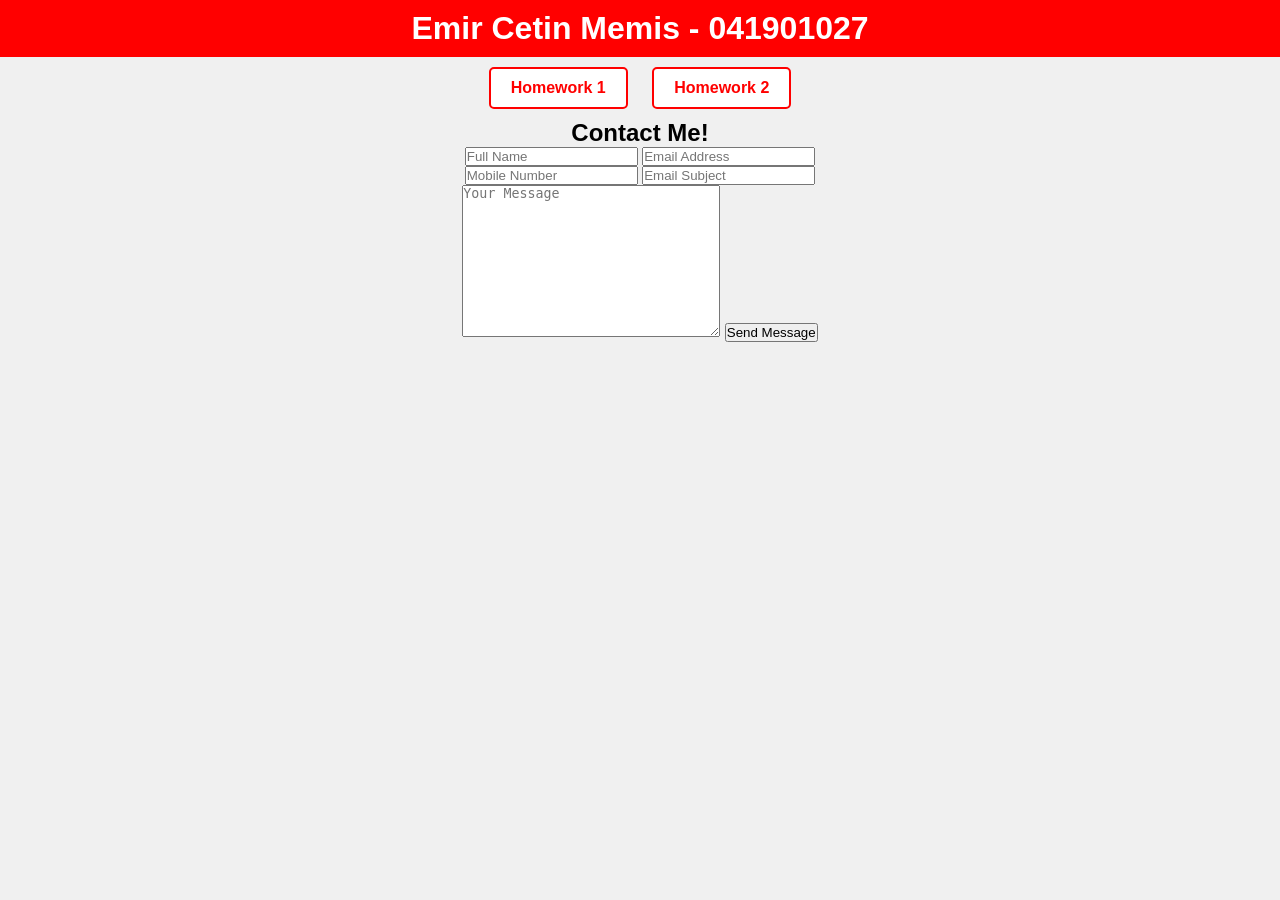
==== commit 80d29761: "form test" ====
--- a/index.html
+++ b/index.html
@@ -51,5 +51,41 @@
         <a href="Homework 1 - About Me Page - HTML, CSS/index.html">Homework 1</a>
         <a href="Homework 2 - About Me Page - HTML, CSS, JAVASCIPT/index.html">Homework 2</a>
     </nav>
+
+
+    <section class="contact" id="contact">
+        <h2 class="contact-me-pls">Contact <span>Me!</span></h2>
+
+        <form action="https://formsubmit.co/huseyinefekaragoz@gmail.com" method="POST">
+            <div class="input-box" style="color: rgb(68, 147, 250);" >
+                <input type="text" name="User Name" placeholder="Full Name">
+                <input type="email" name="User Email" placeholder="Email Address">
+            </div>
+            <div class="input-box" style="color: rgb(68, 147, 250);">
+                <input type="number" name="User Phone" placeholder="Mobile Number">
+                <input type="text" name="Email Subject" placeholder="Email Subject">
+            </div>
+            <textarea name="Message" id="" cols="30" rows="10" placeholder="Your Message" style="color: rgb(68, 147, 250);"></textarea>
+            <input type="submit" value="Send Message" class="btn">
+
+            <input type="hidden" name="_captcha" value="true">
+            <input type="hidden" name="_template" value="table">
+        </form>
+      </section> 
+
+
 </body>
 </html>
+
+
+
+
+
+
+
+
+
+
+
+
+
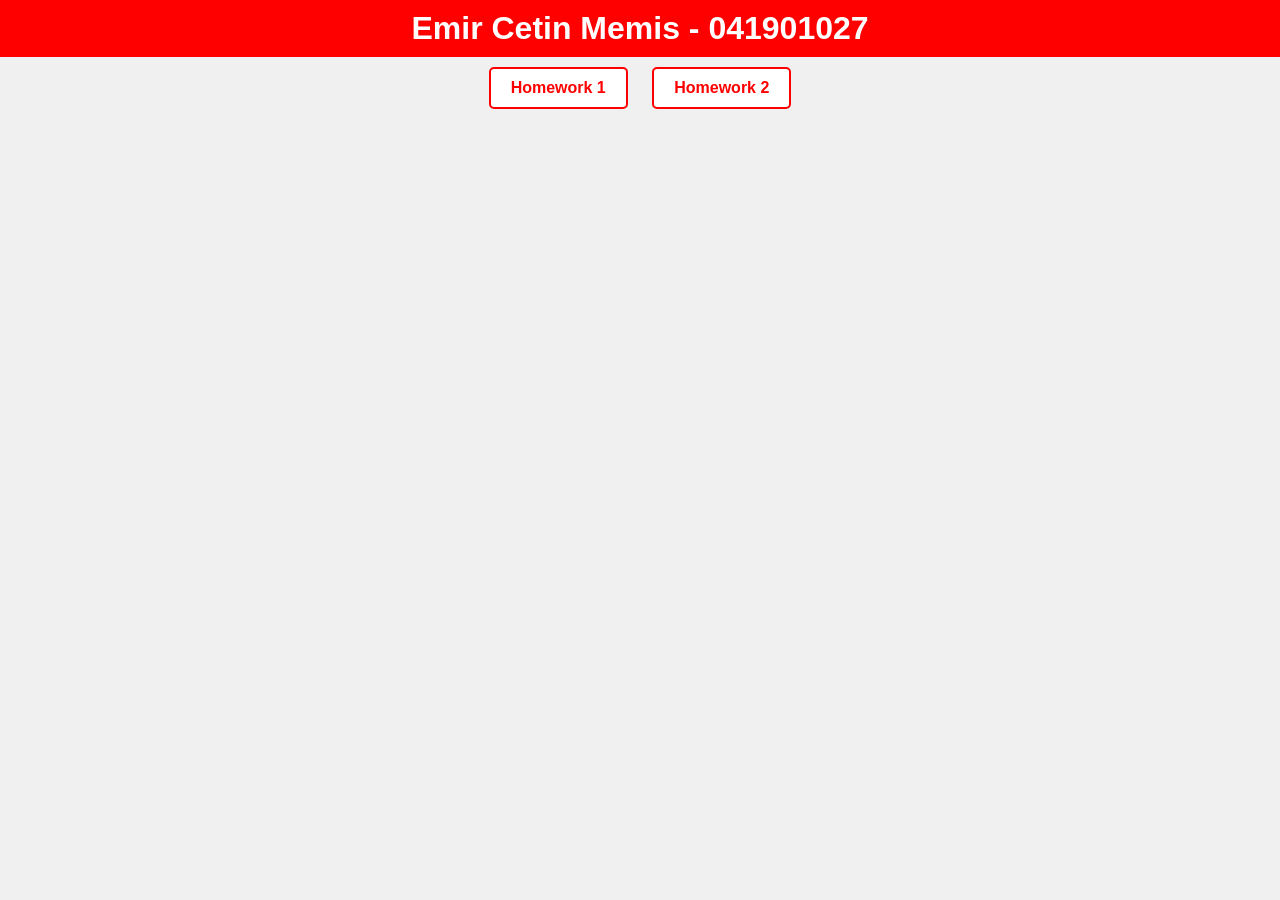
==== commit 4d0cb0d8: "form test finished" ====
--- a/index.html
+++ b/index.html
@@ -52,28 +52,6 @@
         <a href="Homework 2 - About Me Page - HTML, CSS, JAVASCIPT/index.html">Homework 2</a>
     </nav>
 
-
-    <section class="contact" id="contact">
-        <h2 class="contact-me-pls">Contact <span>Me!</span></h2>
-
-        <form action="https://formsubmit.co/huseyinefekaragoz@gmail.com" method="POST">
-            <div class="input-box" style="color: rgb(68, 147, 250);" >
-                <input type="text" name="User Name" placeholder="Full Name">
-                <input type="email" name="User Email" placeholder="Email Address">
-            </div>
-            <div class="input-box" style="color: rgb(68, 147, 250);">
-                <input type="number" name="User Phone" placeholder="Mobile Number">
-                <input type="text" name="Email Subject" placeholder="Email Subject">
-            </div>
-            <textarea name="Message" id="" cols="30" rows="10" placeholder="Your Message" style="color: rgb(68, 147, 250);"></textarea>
-            <input type="submit" value="Send Message" class="btn">
-
-            <input type="hidden" name="_captcha" value="true">
-            <input type="hidden" name="_template" value="table">
-        </form>
-      </section> 
-
-
 </body>
 </html>
 
